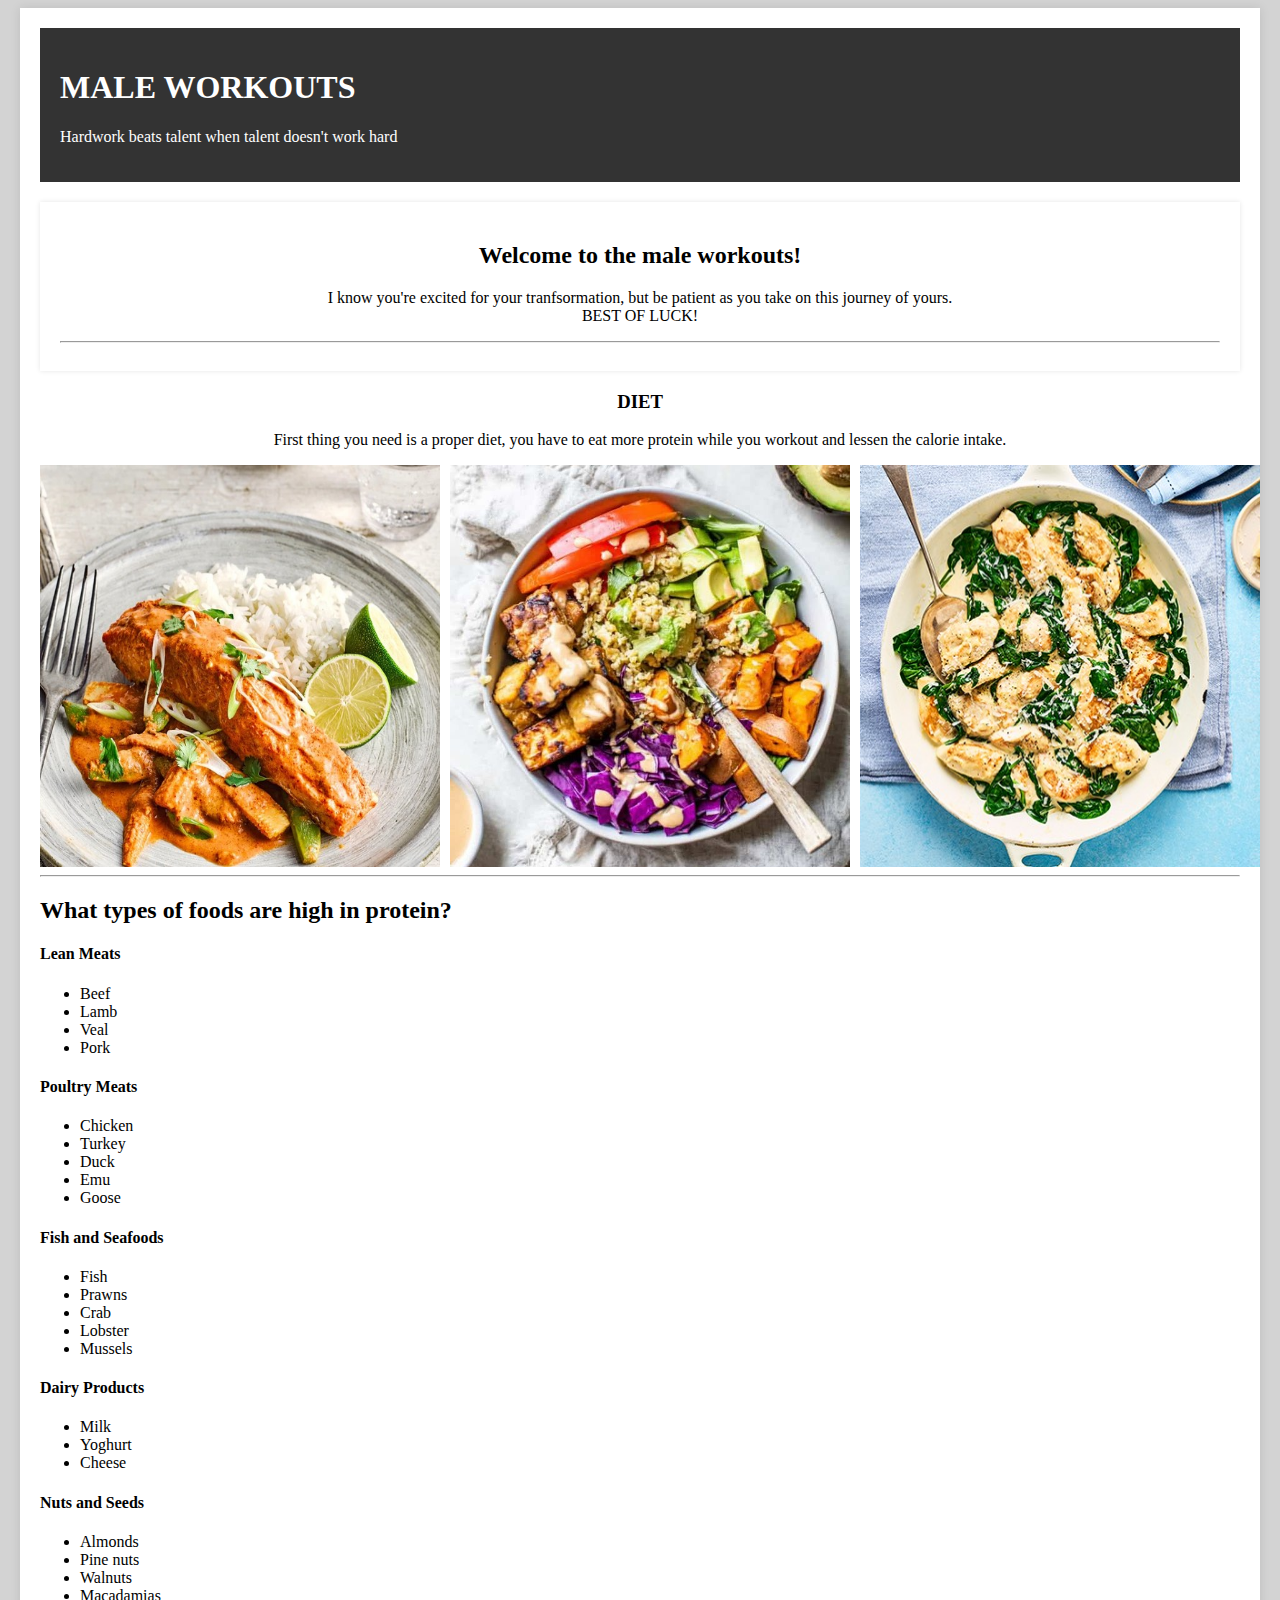
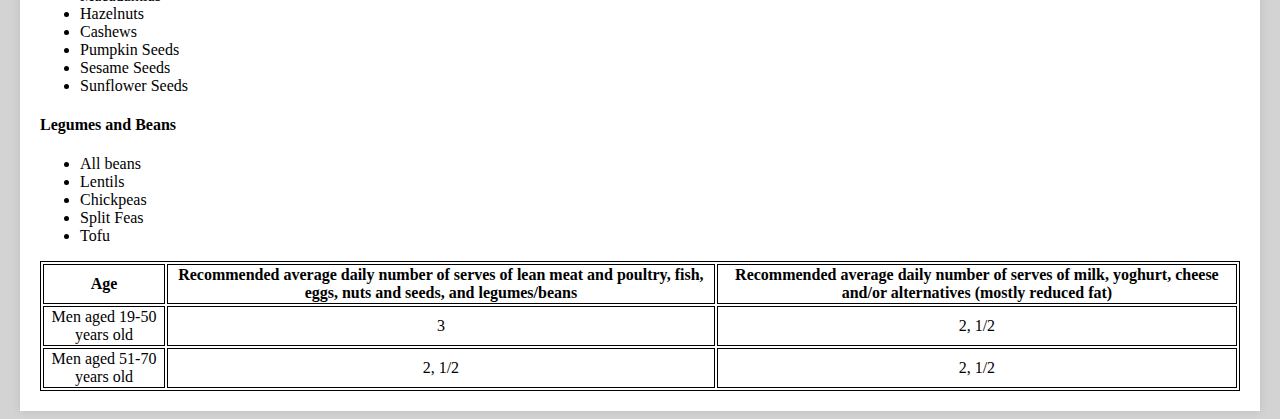
==== male/male.html @ 759149b8 "Add files via upload" ====
<!DOCTYPE html>
<html>
<head>
	<meta charset="utf-8">
	<meta name="viewport" content="width=device-width, initial-scale=1">
	<link rel="stylesheet" type="text/css" href="style.css">
	<title>Male Workouts</title>
</head>
<body>
	<div class="container">
		<header>
			<h1>MALE WORKOUTS</h1>
			<p>Hardwork beats talent when talent doesn't work hard</p>
		</header>
		<main>
			<section class ="welcome">
				<h2>Welcome to the male workouts!</h2>
				<p>I know you're excited for your tranfsormation, but be patient as you take on this journey of yours.<br> BEST OF LUCK!</p>
				<hr>
			</section>
			<section class ="diet">
				<h3>DIET</h3>
				<p>First thing you need is a proper diet, you have to eat more protein while you workout and lessen the calorie intake.</p>
				<div class="image-container">
					<img src="pic/fish.jpg" alt="Fish Diet Meal">
					<img src="pic/salad.jpg" alt="Salad Diet Meal">
					<img src="pic/chicken.jpg" alt="Chicken Diet Meal">
				</div>
				<div class="image-container-desc">
					<hr>
					<h2>What types of foods are high in protein?</h2>
					<h4>Lean Meats</h4>
					<ul>
						<li>Beef</li>
						<li>Lamb</li>
						<li>Veal</li>
						<li>Pork</li>
					</ul>
					<h4>Poultry Meats</h4>
					<ul>
						<li>Chicken</li>
						<li>Turkey</li>
						<li>Duck</li>
						<li>Emu</li>
						<li>Goose</li>
					</ul>
					<h4>Fish and Seafoods</h4>
					<ul>
						<li>Fish</li>
						<li>Prawns</li>
						<li>Crab</li>
						<li>Lobster</li>
						<li>Mussels</li>
					</ul>
					<h4>Dairy Products</h4>
					<ul>
						<li>Milk</li>
						<li>Yoghurt</li>
						<li>Cheese</li>
					</ul>
					<h4>Nuts and Seeds</h4>
					<ul>
						<li>Almonds</li>
						<li>Pine nuts</li>
						<li>Walnuts</li>
						<li>Macadamias</li>
						<li>Hazelnuts</li>
						<li>Cashews</li>
						<li>Pumpkin Seeds</li>
						<li>Sesame Seeds</li>
						<li>Sunflower Seeds</li>
					</ul>
					<h4>Legumes and Beans</h4>
					<ul>
						<li>All beans</li>
						<li>Lentils</li>
						<li>Chickpeas</li>
						<li>Split Feas</li>
						<li>Tofu</li>
					</ul>
					<table>
						<tr>
							<th>Age</th>
							<th>Recommended average daily number of serves of lean meat and poultry, fish, eggs, nuts and seeds, and legumes/beans</th>
							<th>Recommended average daily number of serves of milk, yoghurt, cheese and/or alternatives (mostly reduced fat)</th>
						</tr>
						<tr>
							<td>Men aged 19-50 years old</td>
							<td>3</td>
							<td>2, 1/2</td>
						</tr>
						<tr>
							<td>Men aged 51-70 years old</td>
							<td>2, 1/2</td>
							<td>2, 1/2</td>
						</tr>
					</table>
				</div>
			</section>
		</main>
	</div>
</body>
</html>
---- male/style.css ----
body {
	background-color: lightgray;
}

.container {
  max-width: 1200px;
  margin: 0 auto;
  padding: 20px;
  background-color: #fff;
  box-shadow: 0px 0px 10px rgba(0, 0, 0, 0.1);
}

header {
  background-color: #333;
  color: white;
  padding: 20px;
}

header p,h1{
	text-align: left;
}

.welcome {
	background-color: #fff;
    margin: 20px 0;
    padding: 20px;
    box-shadow: 0px 0px 5px rgba(0, 0, 0, 0.1);
    text-align: center;
}

.diet h3,p {
	text-align: center;
}

.image-container {
	display: grid;
	grid-template-columns: repeat(3, 1fr);
	gap: 10px;
}

.image-container img {
	max-width: 400px;
	height: 100%;
}

.image-container-desc p {
	text-align: left;

}

table, th, td {
	text-align: center;
	border: 1px solid black;
}
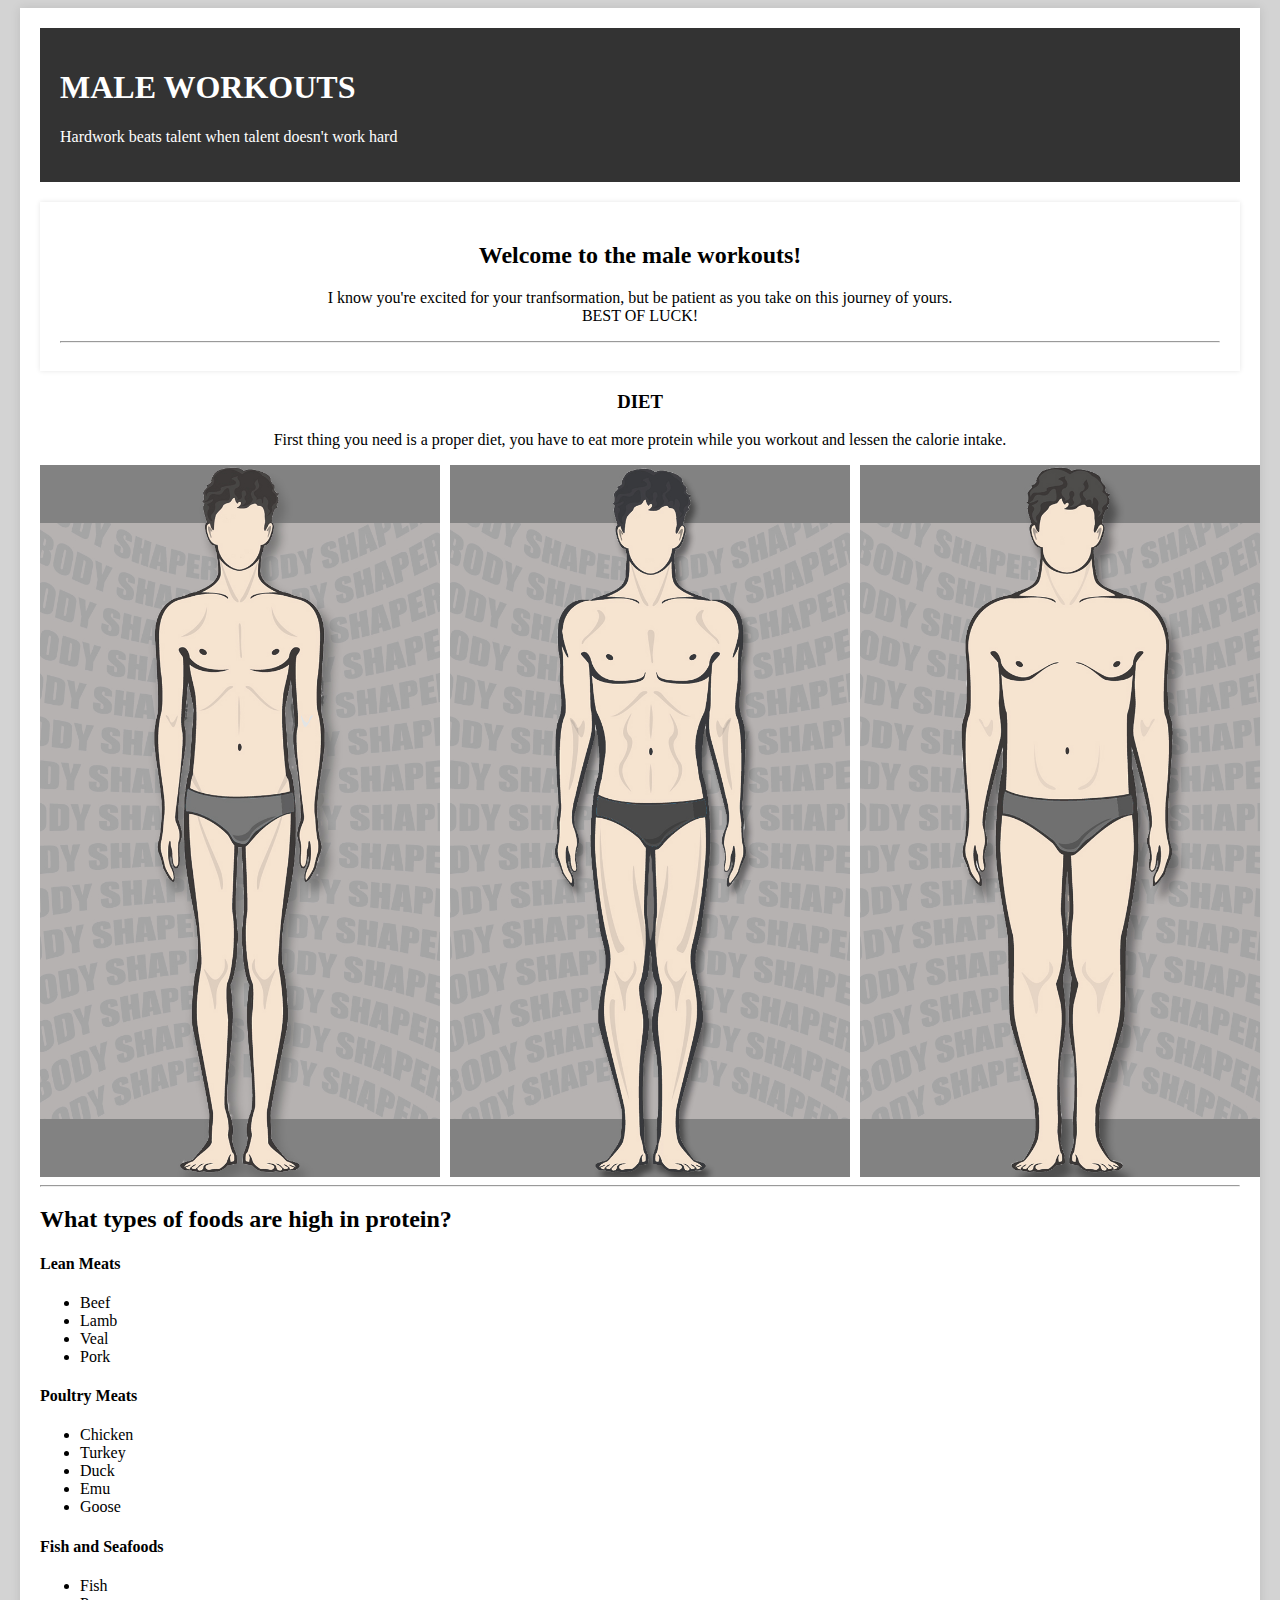
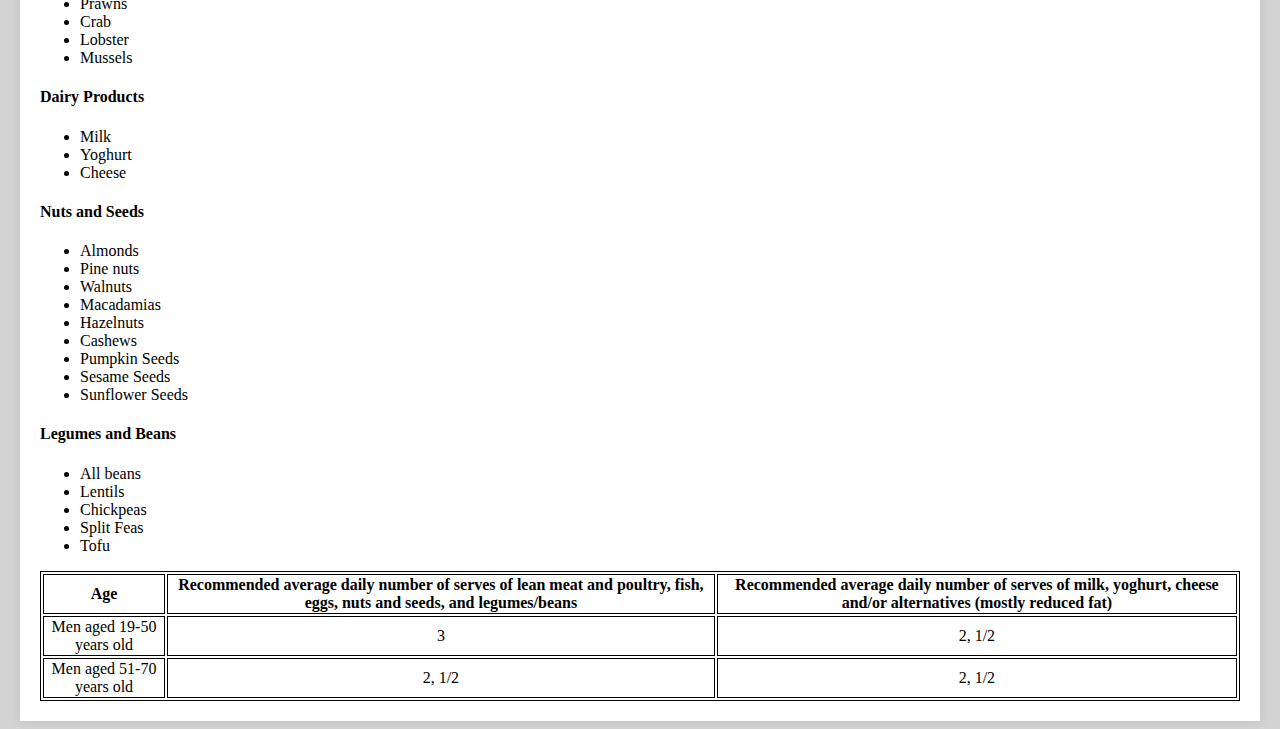
==== commit d7d21e58: "Replaced pictures" ====
--- a/male/male.html
+++ b/male/male.html
@@ -22,9 +22,9 @@
 				<h3>DIET</h3>
 				<p>First thing you need is a proper diet, you have to eat more protein while you workout and lessen the calorie intake.</p>
 				<div class="image-container">
-					<img src="pic/fish.jpg" alt="Fish Diet Meal">
-					<img src="pic/salad.jpg" alt="Salad Diet Meal">
-					<img src="pic/chicken.jpg" alt="Chicken Diet Meal">
+					<img src="pic/skinny MALE.jpg" alt="skinny bodytpe">
+					<img src="pic/normal MALE.jpg" alt="normal bodytype">
+					<img src="pic/big MALE.jpg" alt="big bodytype">
 				</div>
 				<div class="image-container-desc">
 					<hr>
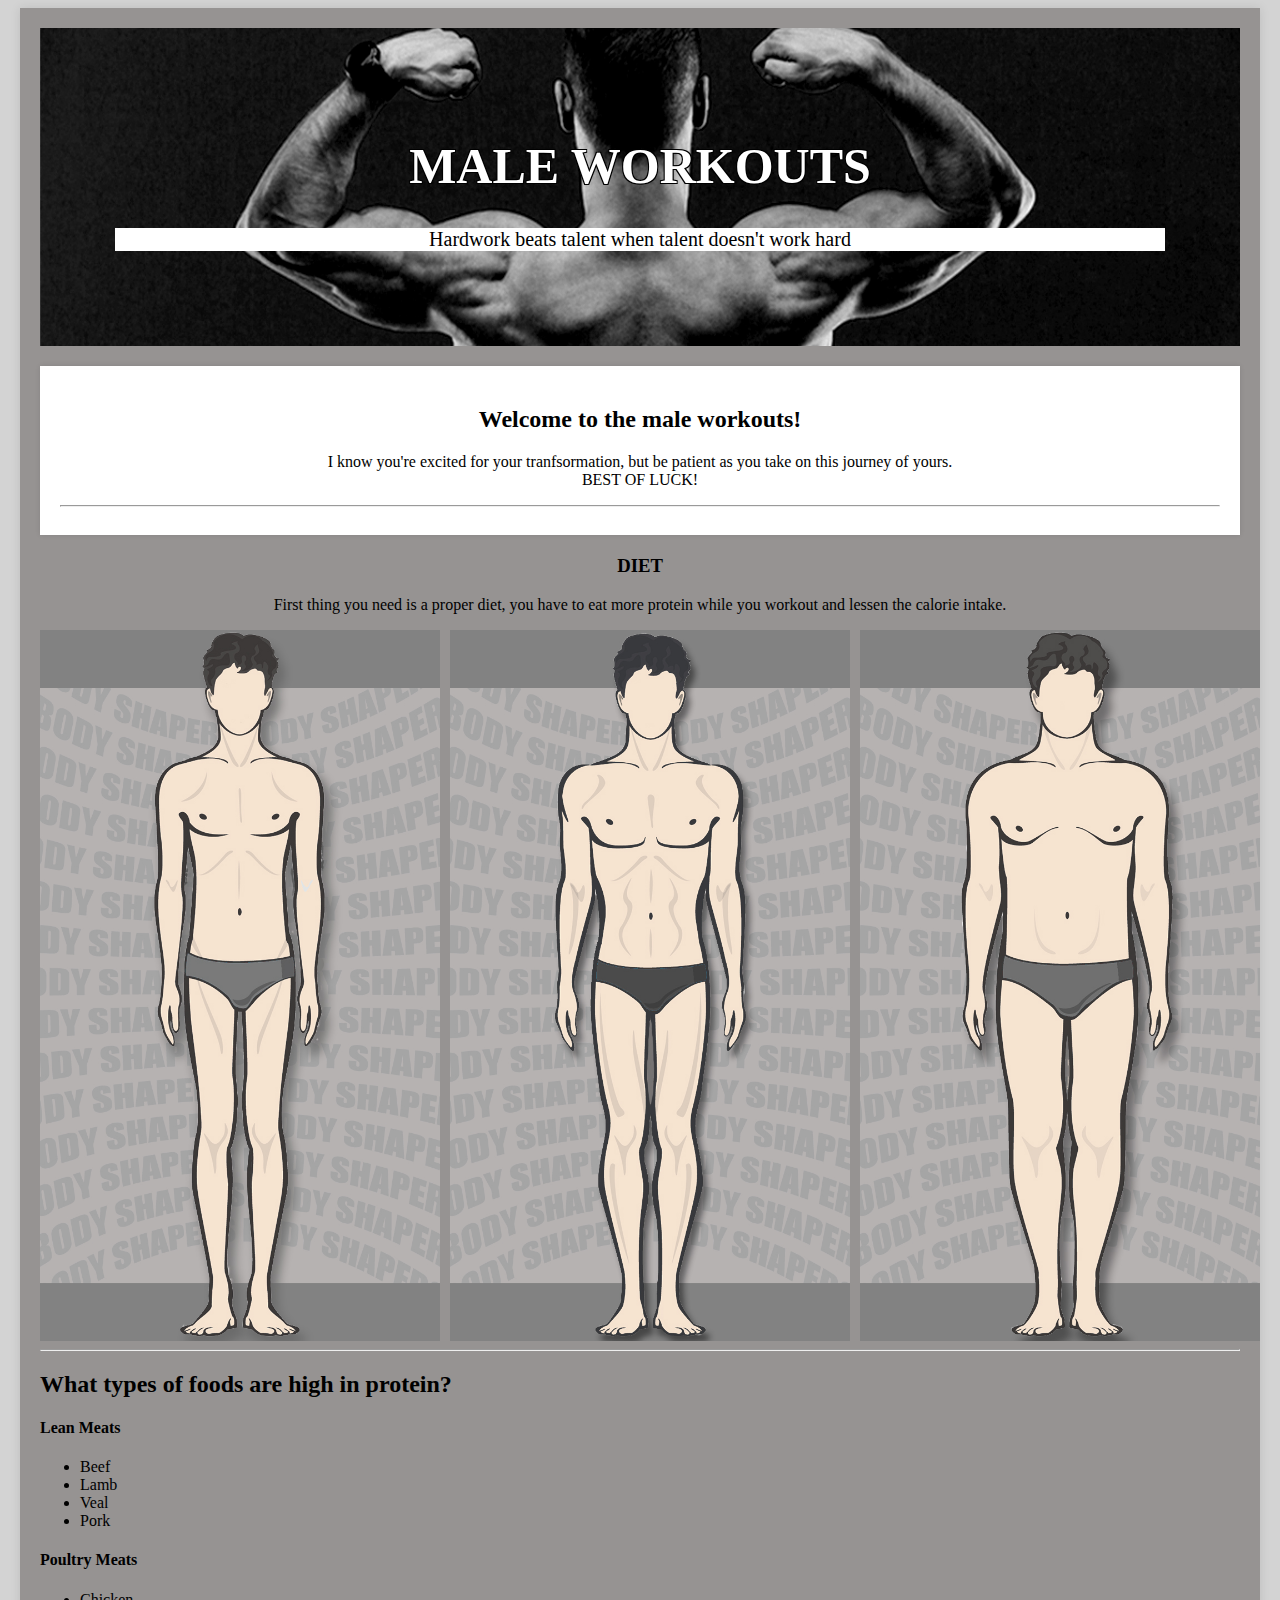
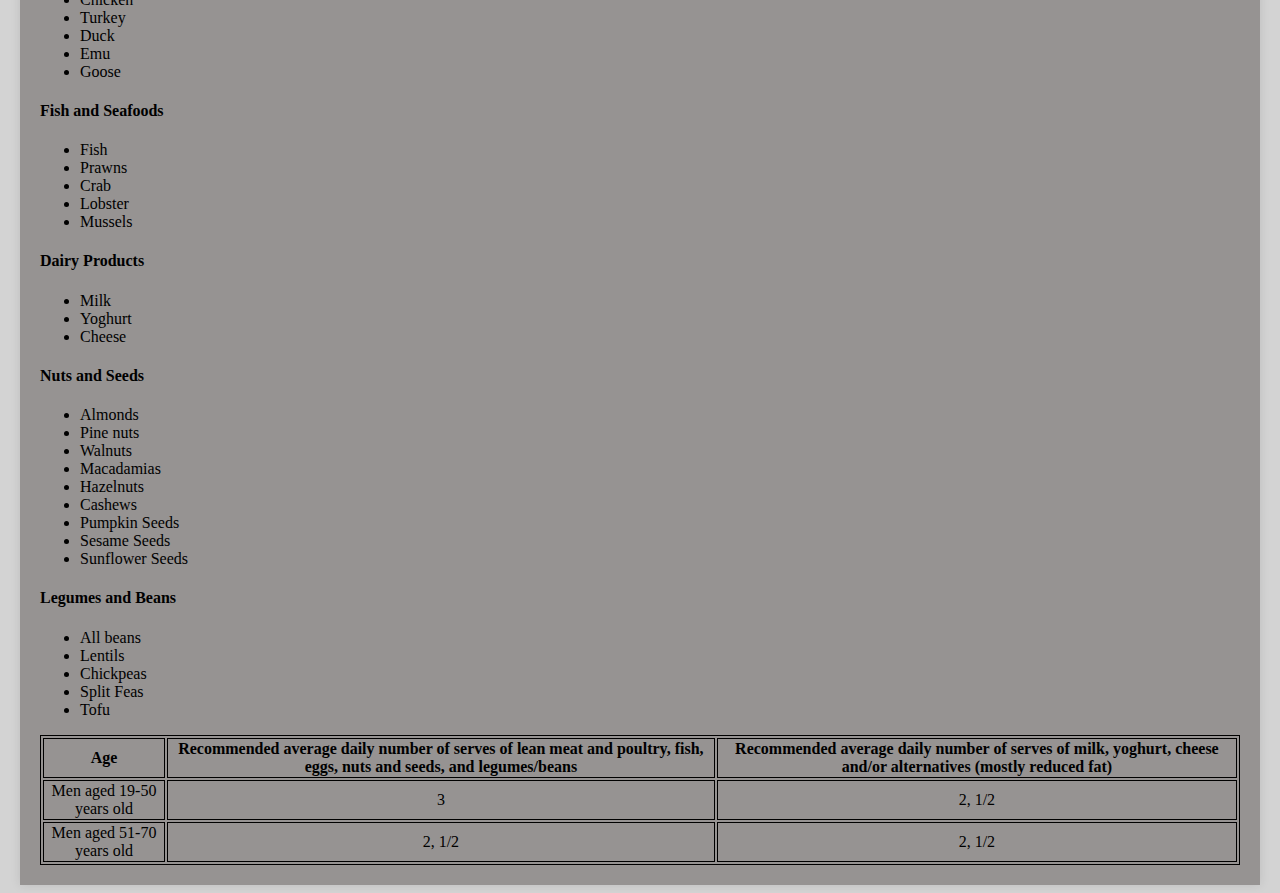
==== commit 3e5a47b4: "Add files via upload" ====
--- a/male/male.html
+++ b/male/male.html
@@ -8,7 +8,7 @@
 </head>
 <body>
 	<div class="container">
-		<header>
+		<header class = "header-image">
 			<h1>MALE WORKOUTS</h1>
 			<p>Hardwork beats talent when talent doesn't work hard</p>
 		</header>
--- a/male/style.css
+++ b/male/style.css
@@ -6,18 +6,39 @@
   max-width: 1200px;
   margin: 0 auto;
   padding: 20px;
-  background-color: #fff;
+  background-color: #969392;
   box-shadow: 0px 0px 10px rgba(0, 0, 0, 0.1);
 }
 
 header {
-  background-color: #333;
-  color: white;
-  padding: 20px;
+  background-color: #5f5f60;
+  padding: 75px;
+  overflow: hidden;
+
+}
+.header-image {
+background-image: url(pic/muscles-edited2.jpg);
+background-position: center;
+background-repeat: no-repeat;
+position: relative;
+background-size: cover;
 }
 
-header p,h1{
-	text-align: left;
+header h1{
+	text-align: center;
+	color: white;
+	font-size: 50px;
+	text-shadow: -1px 1px 0 #000, 
+                          1px 1px 0 #000, 
+                         1px -1px 0 #000, 
+                        -1px -1px 0 #000;
+}
+
+header p{
+	background-color: white;
+	color: black;
+	text-align: center;
+	font-size: 20px;
 }
 
 .welcome {
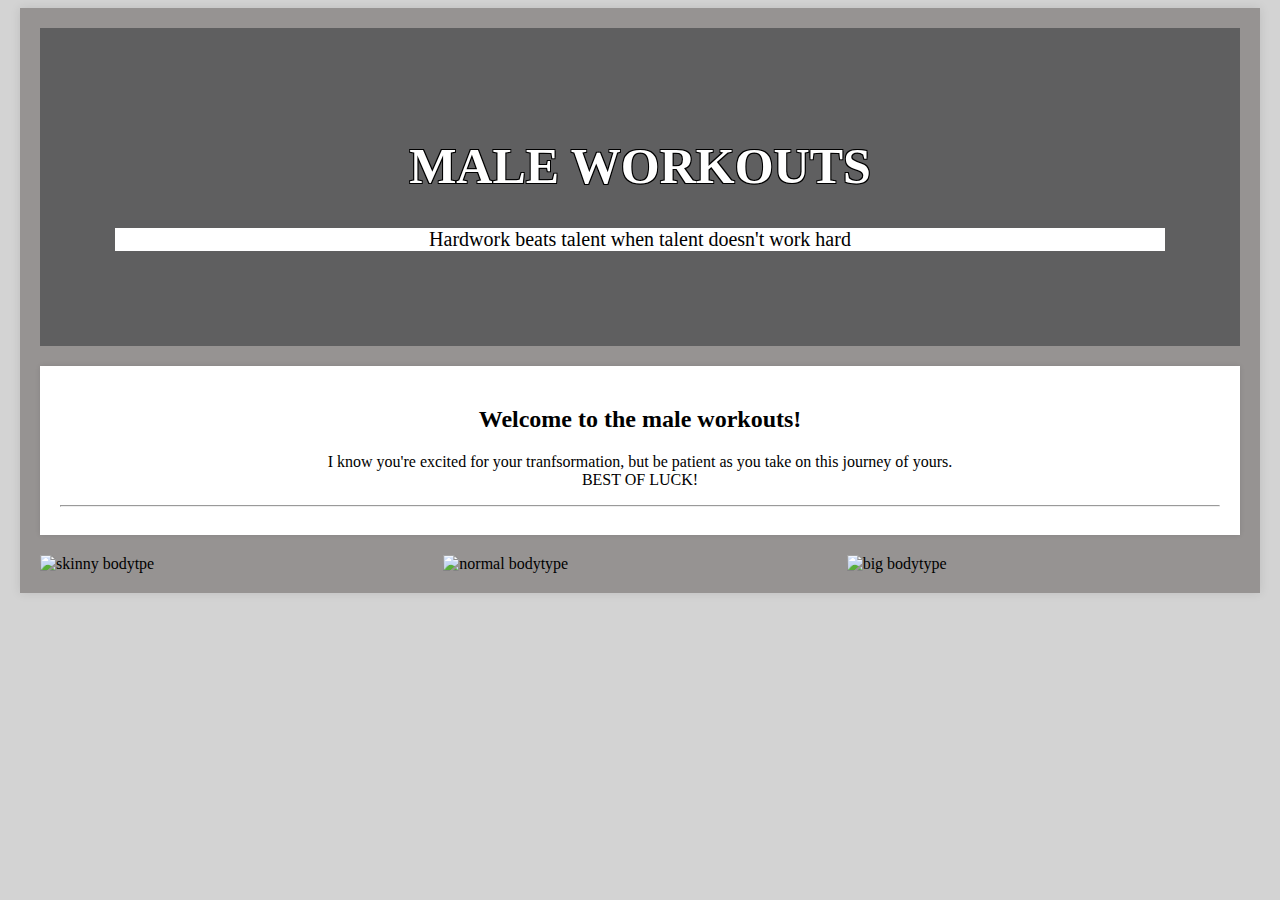
==== commit 568e0d90: "Update male.html" ====
--- a/male/male.html
+++ b/male/male.html
@@ -8,7 +8,7 @@
 </head>
 <body>
 	<div class="container">
-		<header class = "header-image">
+		<header>
 			<h1>MALE WORKOUTS</h1>
 			<p>Hardwork beats talent when talent doesn't work hard</p>
 		</header>
@@ -18,86 +18,75 @@
 				<p>I know you're excited for your tranfsormation, but be patient as you take on this journey of yours.<br> BEST OF LUCK!</p>
 				<hr>
 			</section>
-			<section class ="diet">
-				<h3>DIET</h3>
-				<p>First thing you need is a proper diet, you have to eat more protein while you workout and lessen the calorie intake.</p>
+			<section class ="exercises">
 				<div class="image-container">
-					<img src="pic/skinny MALE.jpg" alt="skinny bodytpe">
-					<img src="pic/normal MALE.jpg" alt="normal bodytype">
-					<img src="pic/big MALE.jpg" alt="big bodytype">
-				</div>
-				<div class="image-container-desc">
-					<hr>
-					<h2>What types of foods are high in protein?</h2>
-					<h4>Lean Meats</h4>
-					<ul>
-						<li>Beef</li>
-						<li>Lamb</li>
-						<li>Veal</li>
-						<li>Pork</li>
-					</ul>
-					<h4>Poultry Meats</h4>
-					<ul>
-						<li>Chicken</li>
-						<li>Turkey</li>
-						<li>Duck</li>
-						<li>Emu</li>
-						<li>Goose</li>
-					</ul>
-					<h4>Fish and Seafoods</h4>
-					<ul>
-						<li>Fish</li>
-						<li>Prawns</li>
-						<li>Crab</li>
-						<li>Lobster</li>
-						<li>Mussels</li>
-					</ul>
-					<h4>Dairy Products</h4>
-					<ul>
-						<li>Milk</li>
-						<li>Yoghurt</li>
-						<li>Cheese</li>
-					</ul>
-					<h4>Nuts and Seeds</h4>
-					<ul>
-						<li>Almonds</li>
-						<li>Pine nuts</li>
-						<li>Walnuts</li>
-						<li>Macadamias</li>
-						<li>Hazelnuts</li>
-						<li>Cashews</li>
-						<li>Pumpkin Seeds</li>
-						<li>Sesame Seeds</li>
-						<li>Sunflower Seeds</li>
-					</ul>
-					<h4>Legumes and Beans</h4>
-					<ul>
-						<li>All beans</li>
-						<li>Lentils</li>
-						<li>Chickpeas</li>
-						<li>Split Feas</li>
-						<li>Tofu</li>
-					</ul>
-					<table>
-						<tr>
-							<th>Age</th>
-							<th>Recommended average daily number of serves of lean meat and poultry, fish, eggs, nuts and seeds, and legumes/beans</th>
-							<th>Recommended average daily number of serves of milk, yoghurt, cheese and/or alternatives (mostly reduced fat)</th>
-						</tr>
-						<tr>
-							<td>Men aged 19-50 years old</td>
-							<td>3</td>
-							<td>2, 1/2</td>
-						</tr>
-						<tr>
-							<td>Men aged 51-70 years old</td>
-							<td>2, 1/2</td>
-							<td>2, 1/2</td>
-						</tr>
-					</table>
+					<img id="lean-body" img src="pics/skinny MALE.jpg" alt="skinny bodytpe" onclick="openPopup()">
+					<img id="bulk-body" img src="pics/normal MALE.jpg" alt="normal bodytype"onclick="openPopup()">
+					<img id="big-body" img src="pics/big MALE.jpg" alt="big bodytype" onclick="openPopup()">
 				</div>
 			</section>
+			<div id="lean">
+				<div id="lean-exercises">
+					<p>This is the popup content.</p>
+					<p>With equipments</p>
+					<p>Without equipments</p>
+					<p>Both</p>
+					<li>
+						<h1>
+						<ul></ul>
+					</li>
+					<button onclick="closePopup()">Close</button>
+				</div>
+			</div>
+			<div id="bulk">
+				<div id="bulk-exercises">
+					<p>This is the popup content.</p>
+					<p>With equipments</p>
+					<p>Without equipments</p>
+					<p>Both</p>
+
+					<button onclick="closePopup()">Close</button>
+				</div>
+			</div>
+			<div id="big">
+				<div id="big-exercises">
+					<p>This is the popup content.</p>
+					<p>With equipments</p>
+					<p>Without equipments</p>
+					<p>Both</p>
+					<button onclick="closePopup()">Close</button>
+				</div>
+			</div>
 		</main>
 	</div>
+	<script>
+        function openPopup() {
+            var modal = document.getElementById("lean");
+            modal.style.display = "block";
+        }
+
+        function closePopup() {
+            var modal = document.getElementById("lean");
+            modal.style.display = "none";
+        }
+		function openPopup() {
+            var modal = document.getElementById("bulk");
+            modal.style.display = "block";
+        }
+
+        function closePopup() {
+            var modal = document.getElementById("bulk");
+            modal.style.display = "none";
+        }
+		function openPopup() {
+            var modal = document.getElementById("big");
+            modal.style.display = "block";
+        }
+
+        function closePopup() {
+            var modal = document.getElementById("big");
+            modal.style.display = "none";
+        }
+    </script>
 </body>
-</html>+</html>
--- a/male/style.css
+++ b/male/style.css
@@ -39,6 +39,7 @@
 	color: black;
 	text-align: center;
 	font-size: 20px;
+	
 }
 
 .welcome {
@@ -49,7 +50,7 @@
     text-align: center;
 }
 
-.diet h3,p {
+.exercise {
 	text-align: center;
 }
 
@@ -63,13 +64,65 @@
 	max-width: 400px;
 	height: 100%;
 }
-
-.image-container-desc p {
-	text-align: left;
-
+#lean {
+  display: none;
+  position: fixed;
+  top: 0;
+  left: 0;
+  width: 100%;
+  height: 100%;
+  background-color: rgba(0, 0, 0, 0.7);
 }
 
-table, th, td {
-	text-align: center;
-	border: 1px solid black;
+#lean-exercises {
+  position: absolute;
+  top: 50%;
+  left: 50%;
+  width: 75%;
+  height: 75%;
+  transform: translate(-50%, -50%);
+  background-color: white;
+  padding: 20px;
 }
+#bulk {
+  display: none;
+  position: fixed;
+  top: 0;
+  left: 0;
+  width: 100%;
+  height: 100%;
+  background-color: rgba(0, 0, 0, 0.7);
+}
+
+#bulk-exercises {
+  position: absolute;
+  top: 50%;
+  left: 50%;
+  width: 75%;
+  height: 75%;
+  transform: translate(-50%, -50%);
+  background-color: white;
+  padding: 20px;
+}
+#big {
+  display: none;
+  position: fixed;
+  top: 0;
+  left: 0;
+  width: 100%;
+  height: 100%;
+  background-color: rgba(0, 0, 0, 0.7);
+}
+
+#big-exercises {
+  position: absolute;
+  top: 50%;
+  left: 50%;
+  width: 75%;
+  height: 75%;
+  transform: translate(-50%, -50%);
+  background-color: white;
+  padding: 20px;
+}
+
+
